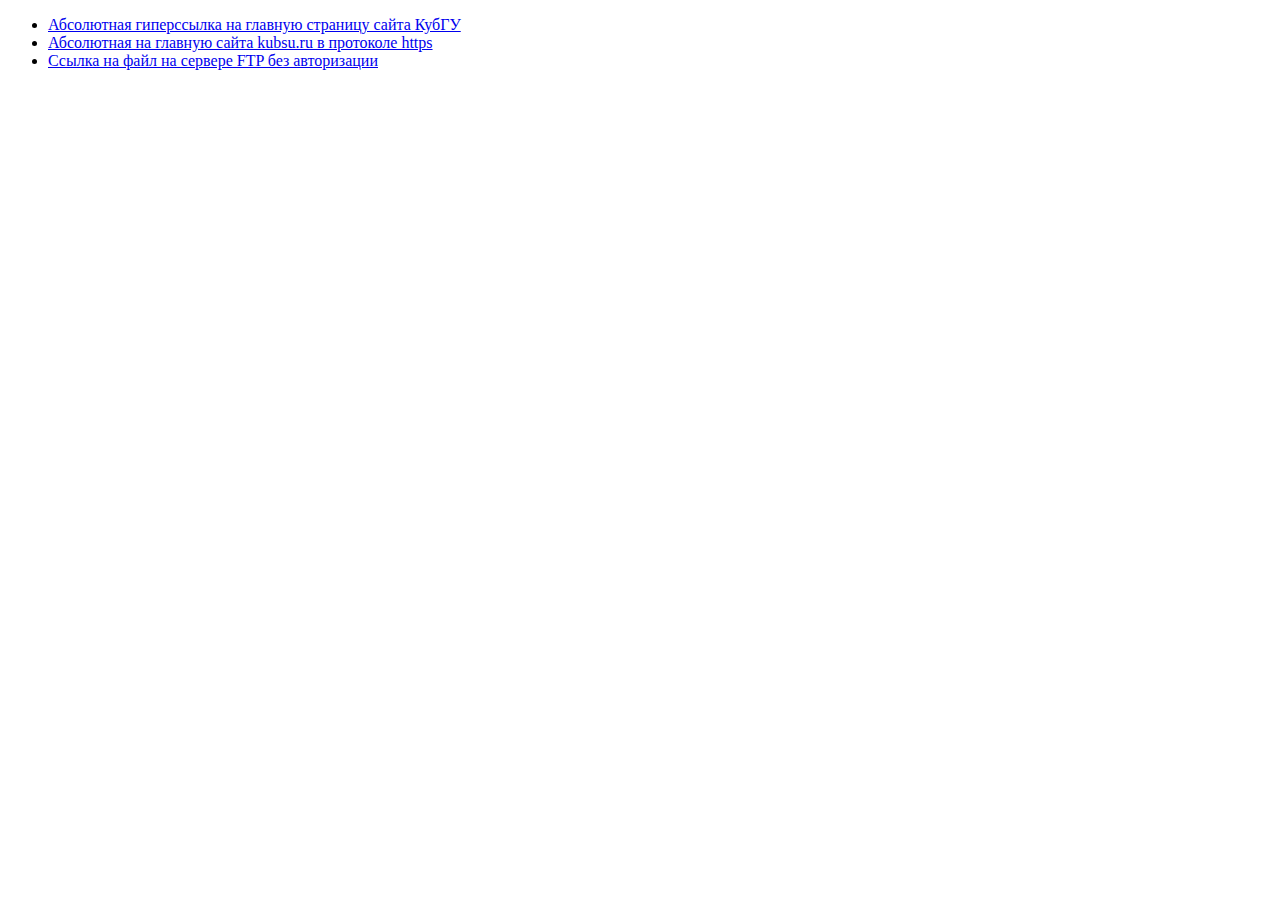
==== index.html @ 2ccc2dcb "Update index.html" ====
<!DOCTYPE html>

<!-- комментарий в HTML -->

<!-- в первой строке мы сообщаем браузеру,
  что это документ HTML5 -->

<html lang="ru">

  <head>
    <title>Название страницы</title>
  </head>

  <body>
	<ul>
	  <li> <a href="http://kubsu.ru">Абсолютная гиперссылка на главную страницу сайта КубГУ</a> </li>
	  <li> <a href="https://kubsu.ru">Абсолютная на главную сайта kubsu.ru в протоколе https</a> </li>
	  <li> <a href="ftp://kubsu.ru">Ссылка на файл на сервере FTP без авторизации</a> </li>
		
	</ul>
  </body>

</html>
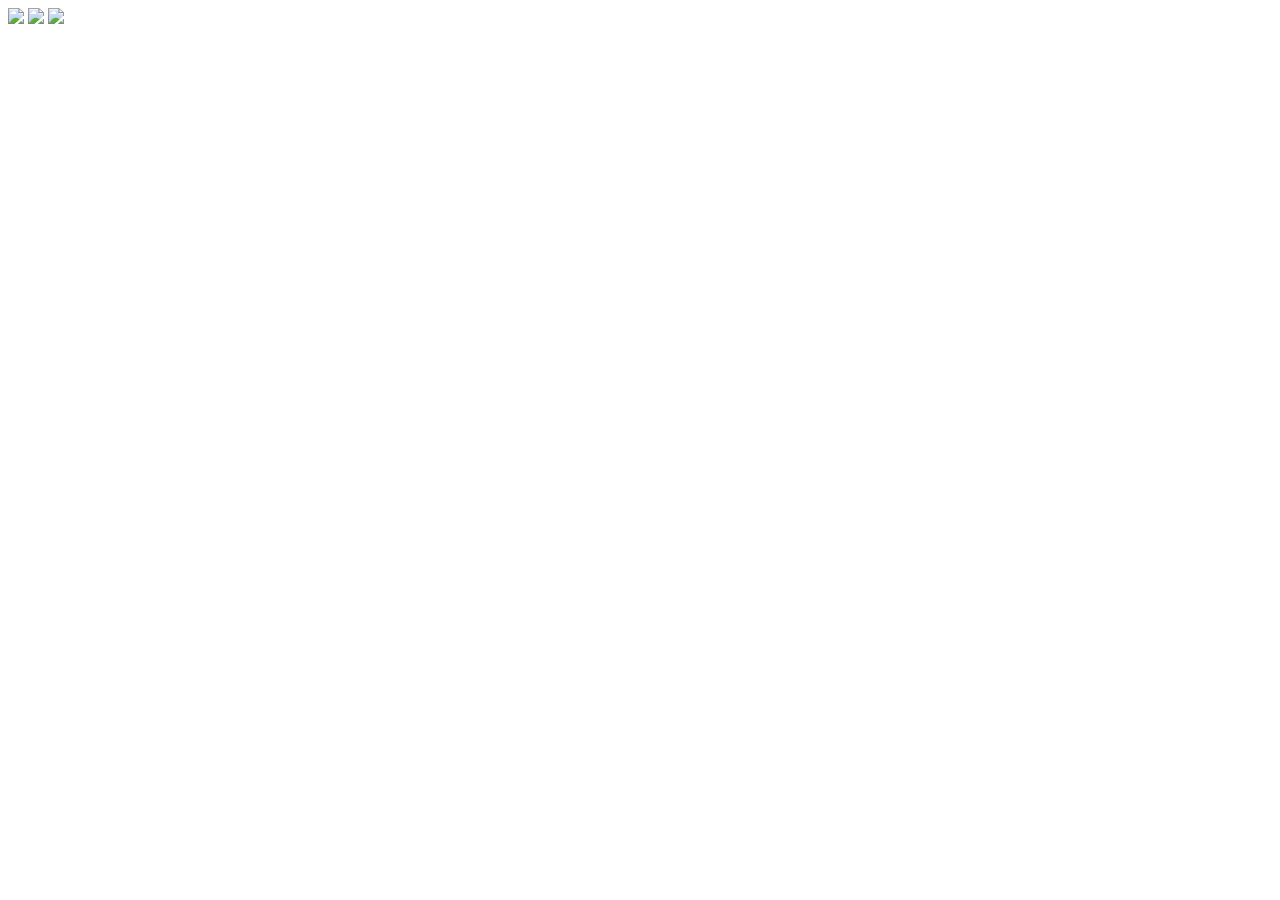
==== commit 98db8f52: "Update index.html" ====
--- a/index.html
+++ b/index.html
@@ -1,23 +1,17 @@
 <!DOCTYPE html>
-
-<!-- комментарий в HTML -->
-
-<!-- в первой строке мы сообщаем браузеру,
-  что это документ HTML5 -->
-
 <html lang="ru">
 
   <head>
-    <title>Название страницы</title>
+    <title>backend</title>
   </head>
 
   <body>
-	<ul>
-	  <li> <a href="http://kubsu.ru">Абсолютная гиперссылка на главную страницу сайта КубГУ</a> </li>
-	  <li> <a href="https://kubsu.ru">Абсолютная на главную сайта kubsu.ru в протоколе https</a> </li>
-	  <li> <a href="ftp://kubsu.ru">Ссылка на файл на сервере FTP без авторизации</a> </li>
-		
-	</ul>
+
+    <img src="ping.png">
+    <img src="nslookup.png">
+    <img src="whois1">
+    <img src="">
+    <img src="">
   </body>
 
 </html>
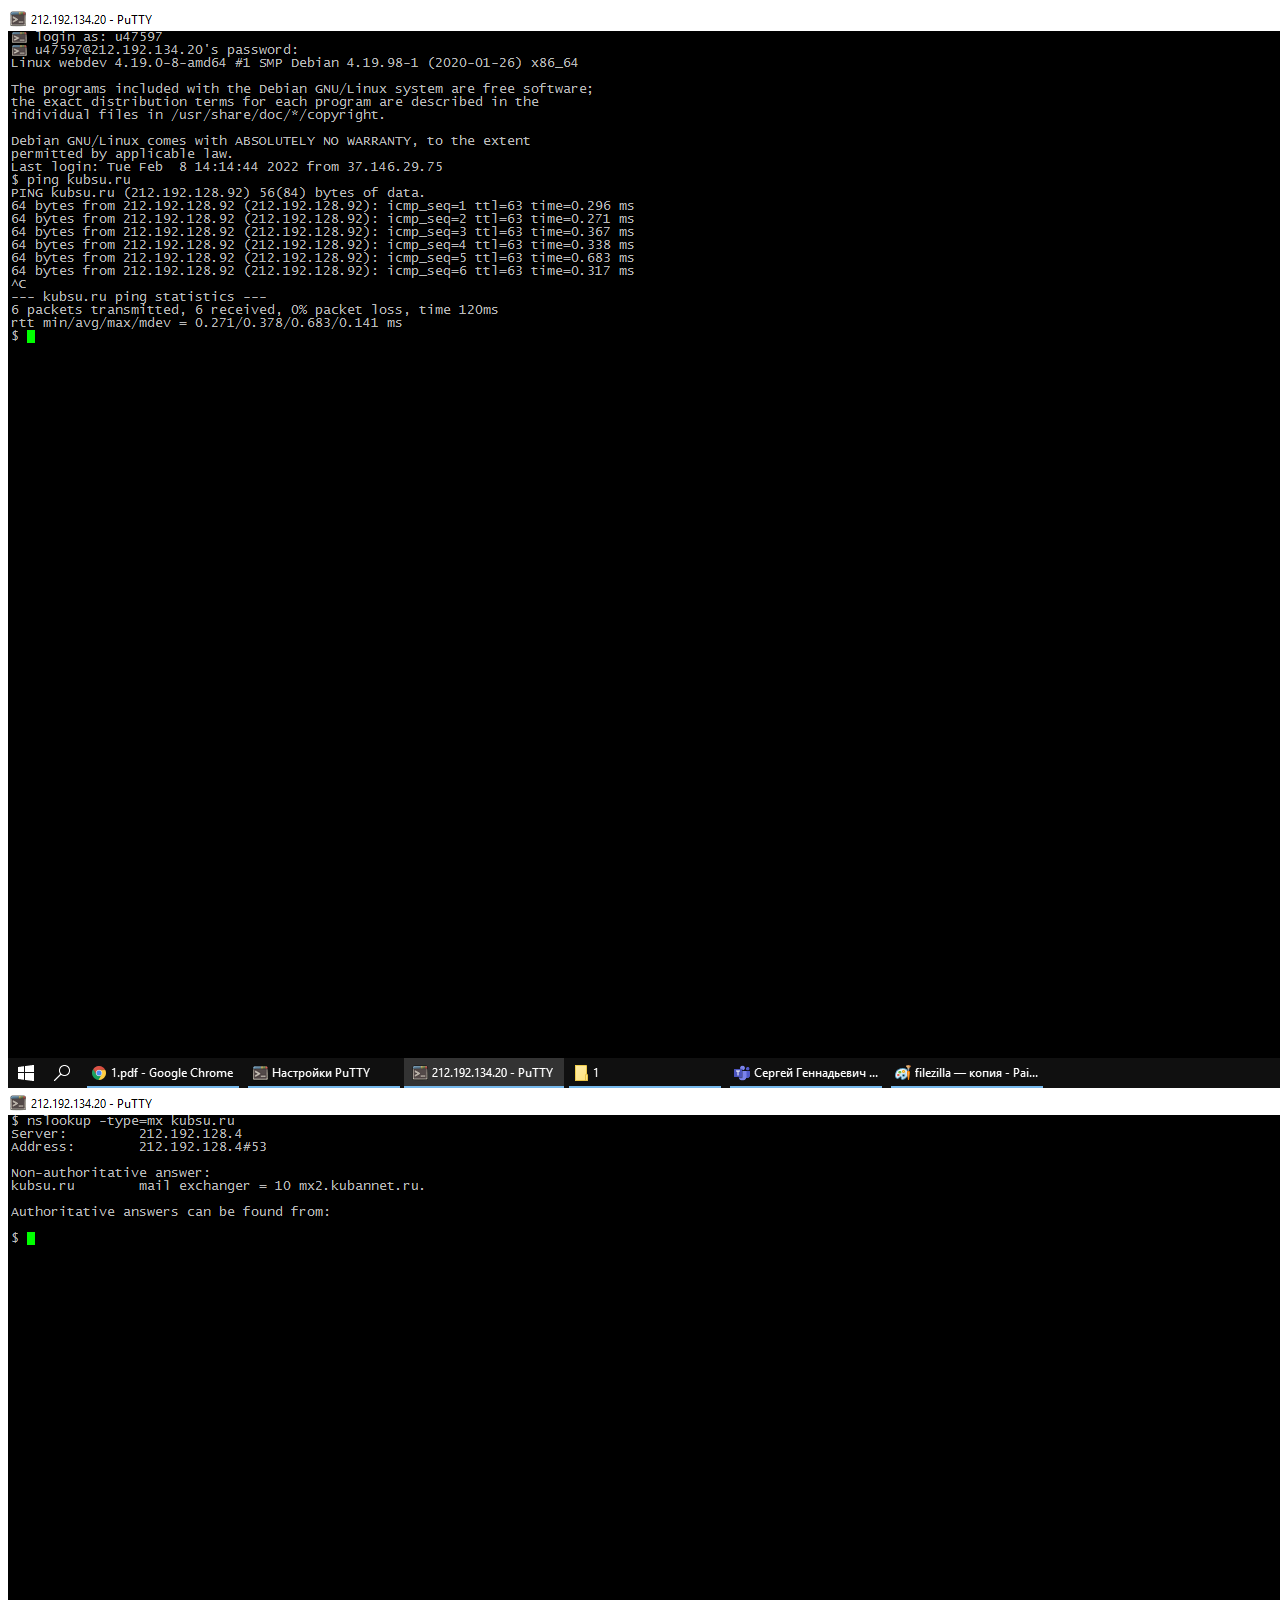
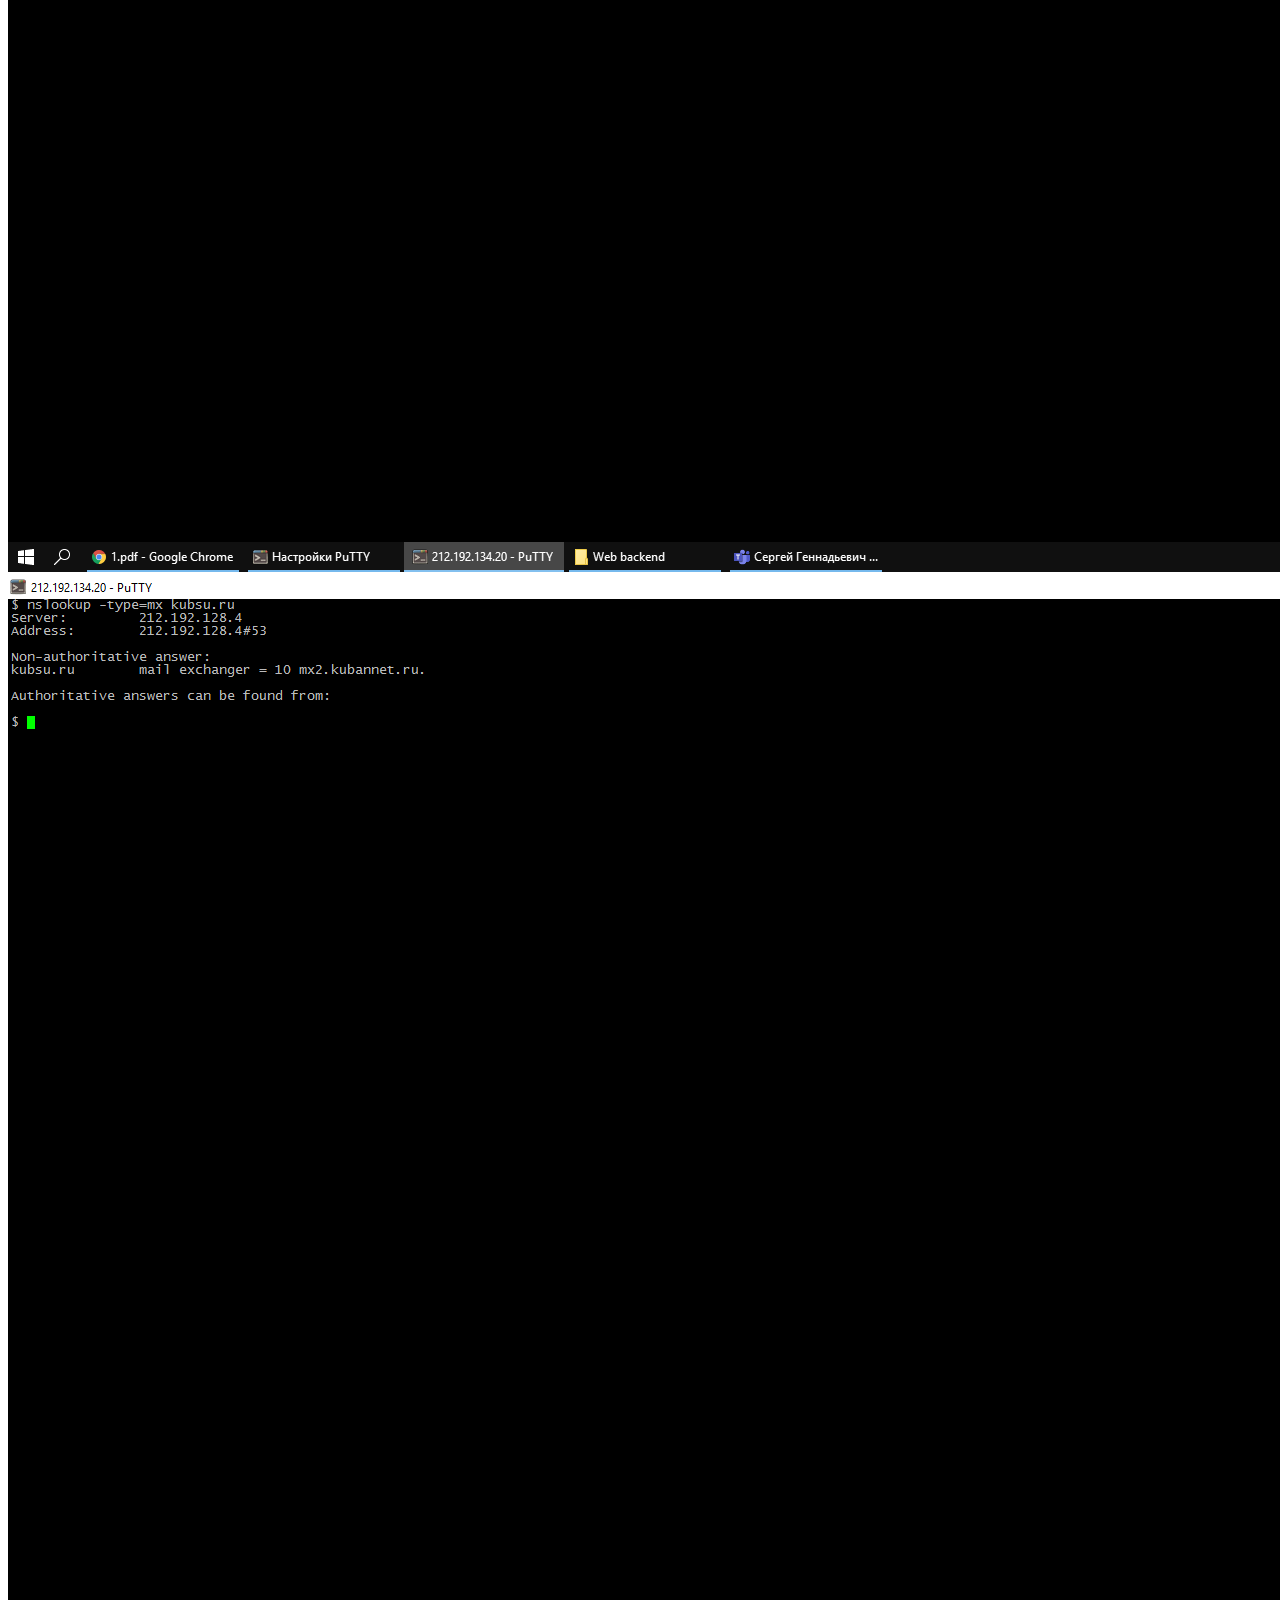
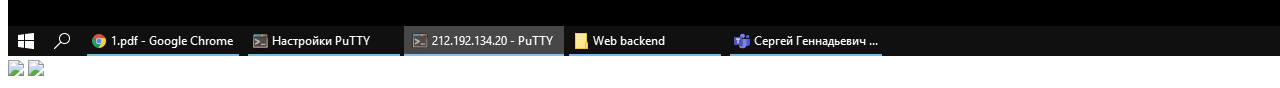
==== commit 3ea68b62: "Update index.html" ====
--- a/index.html
+++ b/index.html
@@ -9,9 +9,9 @@
 
     <img src="ping.png">
     <img src="nslookup.png">
-    <img src="whois1">
-    <img src="">
-    <img src="">
+    <img src="whois1.png">
+    <img src="whois2.png">
+    <img src="filezilla.png">
   </body>
 
 </html>
